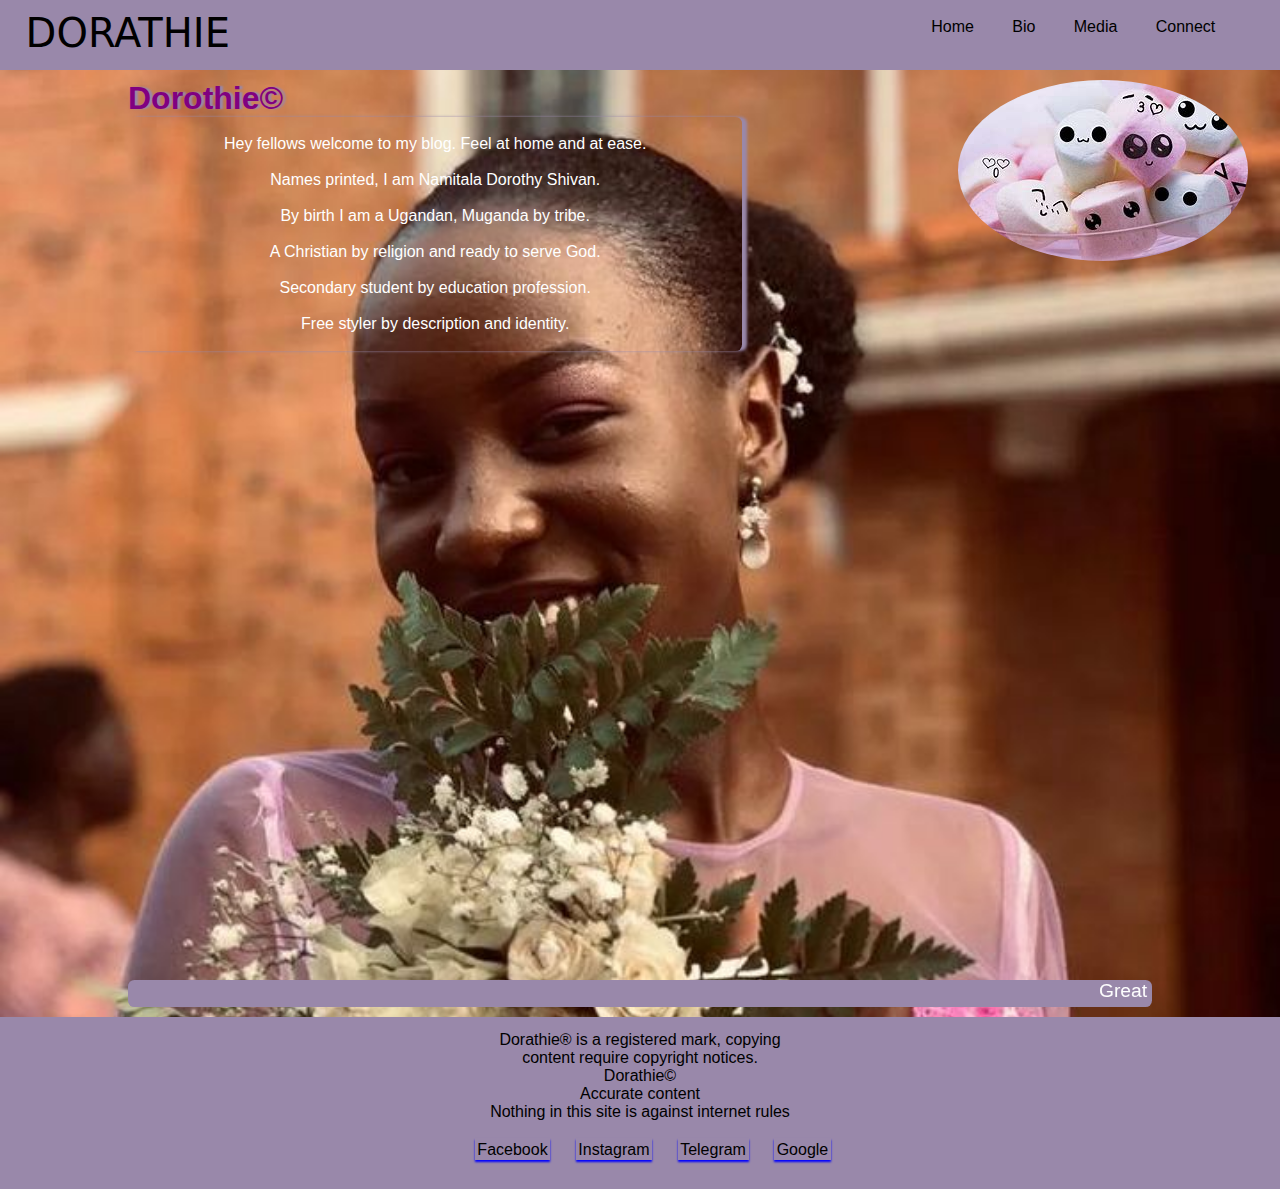
==== index.html @ 156a1bf7 "Added files" ====
<!DOCTYPE html>
<html lang="en">
<head>
    <meta charset="UTF-8">
    <meta name="viewport" content="width=device-width, initial-scale=1.0">
    <title>Dorathie Showcase</title>
    <link rel="stylesheet" href="style.css">
    <link rel="shortcut icon" href="Dorothie.png" type="image/x-icon">
    <audio autoplay src="mixkit-raising-me-higher-34.mp3"></audio>
</head>
<body class="intro_body">
    <script src="script.js"></script>

    <header class="nav_bar">
        <div class="container">
            <div class="subcontainer">
                <h1 class="logo">DORATHIE</h1>
                <div id="tab" class="nav">
                    <a href="index.html">Home</a>
                    <a href="bio.html">Bio</a>
                    <a href="media.html">Media</a>
                    <a href="connect.html">Connect</a>
                </div><br>

                <div id="ham_one" onclick="open_tab()" class="hamburger">
                    <span id="bar1" class="bar"></span>
                    <span id="bar2" class="bar"></span>
                    <span id="bar3" class="bar"></span>
                </div>
                
            </div>
        </div>
    </header>

    <div class="main">
        <div class="container">
            <div class="subcontainer2">
                <div class="content">
                    <h1 class="top_head">Dorothie&copy</h1>
                    <img class="pic_mash" src="back_dolls.jpg" alt="Mashmellos">
                    <div class="mdata">
                        <br>
                        <p class="top_para">Hey fellows welcome to my blog. Feel at home and at ease.</p>
                        <br>
                        <p>Names printed, I am Namitala Dorothy Shivan.</p>
                        <br>
                        <p>By birth I am a Ugandan, Muganda by tribe.</p>
                        <br>
                        <p>A Christian by religion and ready to serve God.</p>
                        <br>
                        <p>Secondary student by education profession.</p>
                        <br>
                        <p>Free styler by description and identity.</p><br>
                    </div>
                    <br>
                    
                   
                </div>
                <div class="home_marq">
                    <marquee>Great welcome to my blog, enjoy surfing my content. I Shivan I've tried to present atleast half of my life.</marquee>
                </div>
            </div>
        </div>
    </div>
    
    <footer class="footer_note">
        <section  class="footer_data">Dorathie&reg is a registered mark, copying content require copyright notices. <br> Dorathie&copy <br> Accurate content <br> Nothing in this site is against internet rules</section>
        <br>
        <div class="footer_links">
            <a href="https://www.facebook.com">Facebook</a><a href="https://www.instagram.com">Instagram</a><a href="https://telegram.com">Telegram</a><a href="https://www.google.com">Google</a>
        </div><br>
    </footer>
   

</body>
</html>
---- style.css ----
*{
    padding: 0%;
    margin: 0%;
}

body{
    font-family: 'Poppins',sans-serif;
}

.content{
    height: 100vh;
}

.nav_bar{
    position: fixed;
    top: 0;
    left: 0;
    right: 0;
    width: 100%;
    height: 70px;
    background: #98a;
}

.container{
    width: 100%;
}

.subcontainer{
    margin: 0 auto;
    width: 80%;
}

.subcontainer2{
    margin: 0 auto;
    width: 80%;
}

.logo{
    font-family: system-ui, -apple-system, BlinkMacSystemFont, 'Segoe UI', Roboto, Oxygen, Ubuntu, Cantarell, 'Open Sans', 'Helvetica Neue', sans-serif;
    font-size: 2.5rem;
    font-weight: lighter;
    margin-top: 10px;
    margin-left: -10%;
    transition: 0.3s;
    animation: rock 3s infinite;
    width: 18%;
    border-radius: 0.4rem;
}

@keyframes rock{
    10%{
        color: skyblue;
        text-shadow: 2px 0 2px #aa11aa;
    }
    40%{
       color: #aa11aa;
       text-shadow: 2px 0 2px skyblue;
    }
    80%{
        color: skyblue;
        text-shadow: 2px 0 2px #aa11aa;
    }
    100%{
        color: #aa11aa;
        text-shadow: 2px 0 2px skyblue;
    }
}

.nav{
    display: flex;
    flex-direction: row;
    margin: -4% 75%;
    z-index: 10;
    transition: 0.3s;
}

a{
    text-decoration: none;
    color: black;
}

.nav a{
    text-decoration: none;
    color: black;
    transition: 0.9s;
    padding: 0.2rem;
    margin-left: 2rem;
    border-radius: 0.2rem;
}

.nav a:hover{
    background: rgba(0, 0, 0, 0.5);
    color: #fff;
}

.intro_body{
    background: url("Dorothie\ Shivo.jpg");
    background-repeat: no-repeat;
    background-position: 100% -100px;
    background-size: cover;
}

.main{
    margin-bottom: 10px;
    margin-top: 70px;
    width: auto;
}
.main2{
    margin-top: 70px;
    width: auto;
    /*background: url("Dorashivo.jpg");
    background-repeat: no-repeat;
    background-size: cover;*/
}

.bar{
    display: flex;
    flex-direction: column;
    transition: 0.3s;
    width: 30px;
    height: 5px;
    margin-top: 0.2rem;
    background: black;
    color: black;
}
.bar2{
    display: flex;
    flex-direction: column;
    transition: 0.3s;
    width: 30px;
    height: 5px;
    margin-top: 0.2rem;
    background: red;
    
}

.hamburger{
    margin-left: 120%;
    margin-top: 2rem;
    visibility: collapse;
}
.hamburger2{
    margin-left: 120%;
    margin-top: 2rem;
    visibility: collapse;
}

.top_head{
    color: purple;
    margin-top: 5rem;
    text-shadow: 3px 0 2px #98a;
}

.footer_note{
    margin: auto;
    padding: 1% 0;
    text-align: center;
    width: 100%;
    background: #98a;
}

.footer_data{
    padding: 0.1%;
    margin: auto;
    width: 25%;
}

.footer_links{
    margin: auto;
}

.footer_links a{
    padding: 0.2%;
    transition: 0.9s;
    margin-left: 2%;
    box-shadow: 0 2px 2px blue;
}

.footer_links a:hover{
    background: rgba(0, 0, 0, 0.1);
    color: rgba(0, 0, 0, 0.9);
    box-shadow: 0 1px 1px #812828;
}

.image_home{
    cursor: pointer;
    width: 100%;
    margin: auto;
}

.image_pic{
    border-radius: 0.4rem;
    width: 50%;
}

.welcome{
    border-radius: 0.4rem;
    text-align: center;
    position: unset;
    margin-top: 15rem;
    margin-right: 0;
    width: 50%;
    font-size: 2rem;
    box-shadow: 1px 0 10px #98a;
}

.content{
    color: #fff;
}

.mdata{
    border-radius: 0.4rem;
    text-align: center;
    width: 60%;
    box-shadow: 5px 0 3px #98a;
    transition: 0.3s;
    animation: colour_change 1s infinite;
    position: relative;
    z-index: -1;
}

.home_marq{
    background-color: #98a;
    color: #fff;
    border-radius: 0.4rem;
    font-size: 1.2rem;
}



@keyframes colour_change{
    0%{
        text-shadow: 3px 0 3px black;
        transform: rotate(2deg);
    }
    50%{
        text-shadow: 0px 0 0px black;
        transform: translate(-2px);
    }
    100%{
        text-shadow: 3px 0 3px black;
        transform: rotate(2deg);
    }
}

.mdata p{
    color: #fff;
}

.content p{
    font-size: 1rem;
}

.present{
    transform: skew(-5deg) rotate(-5deg) translate(-10px);
    padding: 0.4rem;
    background-color: rgba(0, 0, 0, 0.8);
    font-size: 1.2rem;
    font-weight: bolder;
    color: #fff;
    position: absolute;
    bottom: 0%;
    transition: 0.3s ease;
    animation: shake 1s infinite;
}

.min_head{
    color: orange;
    text-decoration: underline;
}

@keyframes shake{
    0%{
        transform: rotate(-5deg);
    }
    50%{
        transform: rotate(5deg) skew(5deg);
        background-color: #98a;
        color: black;
    }
    100%{
        transform: rotate(-5deg);
    }
    
}

.pic_mash{
    position: absolute;
    right: 2rem;
    top: 5rem;
    z-index: -1;
    border-radius: 100%;
}


.short_link{
    color: blue;
}

.scroll{
    background: rgba(0, 0, 0, 0.2);
    border-radius: 0.4rem;
}

.doro_logo{
    width: 15%;
    left: 8rem;
    top: 25rem;
    position: absolute;
    border-radius: 100%;
    transition: 0.3s ease;
    animation: go 5s infinite;
    z-index: -1;
}

@keyframes go{
    0%{
        transform: rotateZ(360deg);
    }
    50%{
        transform: rotateZ(-360deg);
    }    
    100%{
        transform: rotateZ(-360deg);
    }
}

.statements{
    padding: 2rem;
    box-shadow: 4px 0 3px #98a;
}

.image_media{
    border-radius: 0.4rem;
    text-align: center;
    padding: 0.1rem;
}

.image_media img{
    box-shadow: 5px 2px 5px #98a;
}

.form{
    text-align: center;
    margin: auto;
    width: 30%;
    padding: 1rem;
}

.form form{
    border-radius: 0.4rem;
    border: 3px solid #fff;
    padding: 2rem;
    background: #98a;
    box-shadow: 9px 0 12px #112233;
}

.form form input{
    font-size: 1rem;
    margin-top: 0.4rem;
    outline: none;
    height: 1.5rem;
}

::placeholder{
    font-size: 1rem;
    padding: 0.1rem;
}

.take_message{
    width: 100%;
    outline: none;
    cursor: pointer;
    background: #fff;
    border: 0;
    border-radius: 0.3rem;
}

.take_message:hover{
    box-shadow: 2px 0 2px #112233;
    background-color: rgba(0, 0, 0, 0.3);
}

textarea{
    caret-color: #98a;
    padding: 0.2rem;
    outline: none;
}


.connect_img{
    margin-left: 40%;
    width: 20%;
    border-radius: 100%;
    box-shadow: 2px 2px 15px #112233;
}

.disp{
    visibility: collapse;
    box-sizing: border-box;
    position: fixed;
    text-align: center;
    padding-top: 10%;
    transition: 0.5s;
    cursor: pointer;
    width: 100%;
    height: 100%;
    margin: auto;
    z-index: 2;
    top: 0px;
    bottom: 0;
    left: 0;
    right: 0;
    background-color: rgba(0, 0, 0, 0.9);
}

.disp img{
    margin-top: -1rem;
    width: 30rem;
}

.disp2{
    visibility: collapse;
    box-sizing: border-box;
    position: fixed;
    text-align: center;
    padding-top: 10%;
    transition: 0.5s;
    cursor: pointer;
    width: 100%;
    height: 100%;
    margin: auto;
    z-index: 2;
    top: 0px;
    bottom: 0;
    left: 0;
    right: 0;
    background-color: rgba(0, 0, 0, 0.9);
}

.disp2 img{
    margin-top: -8rem;
    width: 24rem;
}

.disp3{
    visibility: collapse;
    box-sizing: border-box;
    position: fixed;
    text-align: center;
    padding-top: 10%;
    transition: 0.5s;
    cursor: pointer;
    width: 100%;
    height: 100%;
    margin: auto;
    z-index: 2;
    top: 0px;
    bottom: 0;
    left: 0;
    right: 0;
    background-color: rgba(0, 0, 0, 0.9);
}

.disp3 img{
    margin-top: -5rem;
    width: 30rem;
}

.disp4{
    visibility: collapse;
    box-sizing: border-box;
    position: fixed;
    text-align: center;
    padding-top: 10%;
    transition: 0.5s;
    cursor: pointer;
    width: 100%;
    height: 100%;
    margin: auto;
    z-index: 2;
    top: 0px;
    bottom: 0;
    left: 0;
    right: 0;
    background-color: rgba(0, 0, 0, 0.9);
}

.disp4 img{
    margin-top: -6rem;
    width: 30rem;
}


@media(max-width: 1600px){
    .container{
        width: 100%;
    }
    
}

@media(max-width: 1024px){
    .subcontainer{
        margin: auto;
        width: 80%;
    }

    .disp img{
        margin-top: 20%;
        width: 80%;
    }

    .disp2 img{
        margin-top: 5rem;
        width: 70%;
    }

    .disp3 img{
        margin-top: 10rem;
        width: 80%;
    }

    .top_para{
        height: 10vh;
    }

    .connect_img{
        margin-left: 30%;
        width: 50%;
        box-shadow: 2px 0 10px #112233;
        border-radius: 100%;
    }

    .form{
        text-align: center;
        margin: auto;
        width: 100%;
        padding: 0.1rem;
    }

    .image_pic{
        border-radius: 0.4rem;
        width: 50%;
    }

    .doro_logo{
        width: 25%;
        top: 35rem;
        left: 1rem;
    }

    .top_para{
        margin-top: 3rem;
    }

    .subcontainer2{
        margin: auto;
        width: 95%;
    }

    .pic_mash{
        width: 10rem;
        position: absolute;
        right: 0;
        top: 4.5rem;
        z-index: -1;
        border-radius: 100%;
        animation: rol 0.3s ease-in;
    }
    
    @keyframes rol {
        0%{
            transform: rotateY(0deg);
        }
        100%{
            transform: rotateY(180deg);
        }
        
    }


    .content h1{
        font-size: 2rem;
    }

    .content p{
        font-size: 1rem;
    }

    .intro_body{
        background: url("Dorothie\ Shivo.jpg");
        background-repeat: no-repeat;
        background-position: 40% -100px;
        background-size: cover;
    }

    .main{
        margin-top: 70px;
        width: auto;
    }

    .top_head{
        font-size: 1.63rem;
    }

    .footer_links a{
        margin-right: 0.3rem;
        margin-left: 0.3rem;
        font-size: 1rem;
    }

    .image_pic{
        width: 100%;
    }

    .logo{
        font-size: 200%;
    }

    .hamburger{
        visibility: visible;
        margin-left: 90%;
        margin-top: -3rem;
    }
    .hamburger2{
        margin-left: 90%;
        margin-top: -1.5rem;
        visibility: collapse;
    }

    .nav{
        position: absolute;
        transition: 0.3s;
        left: -110%;
        display: flex;
        flex-direction: column;
        width: 100%;
        margin: auto;
        top: 70px;
        text-align: center;
        gap: 25px;
        padding: 2rem 0;
        background: #98a;
        border: 2px solid #fff;
    }


    .nav a{
        margin: auto;
        font-size: 1.2rem;
    }
}

@media(max-width: 280px){
    .footer_links a{
        margin-right: 0.6rem;
        margin-left: 0.6rem;
        font-size: 0.7rem;
    }

    .form{
        text-align: center;
        margin: auto;
        margin-left: -0.5rem;
        width: 110%;
        padding: 0rem;
    }

    .logo{
        font-size: 200%;
    }

    .present{
        font-size: 0.9rem;
        width: 80%;
    }
    
    .footer_data{
        width: 50%;
    }

    .pic_mash{
        width: 8rem;
    }

    .welcome{
        font-size: 1.5rem;
        margin-top: 2rem;
        width: 10rem;
    }

    .top_para{
        margin-top: 2rem;
    }

    .content p{
        font-size: 0.8rem;
    }
}


/*@media(min-width: 853px){
    .hamburger{
        visibility: visible;
        margin-left: 90%;
        margin-top: -3rem;
    }
    .hamburger2{
        margin-left: 90%;
        margin-top: -1.5rem;
        visibility: collapse;
    }
}

@media(min-width: 1024px){
    .hamburger{
        visibility: visible;
        margin-left: 64.5%;
        margin-top: -3rem;
    }
    .hamburger2{
        margin-left: 90%;
        margin-top: -1.5rem;
        visibility: collapse;
    }
}*/
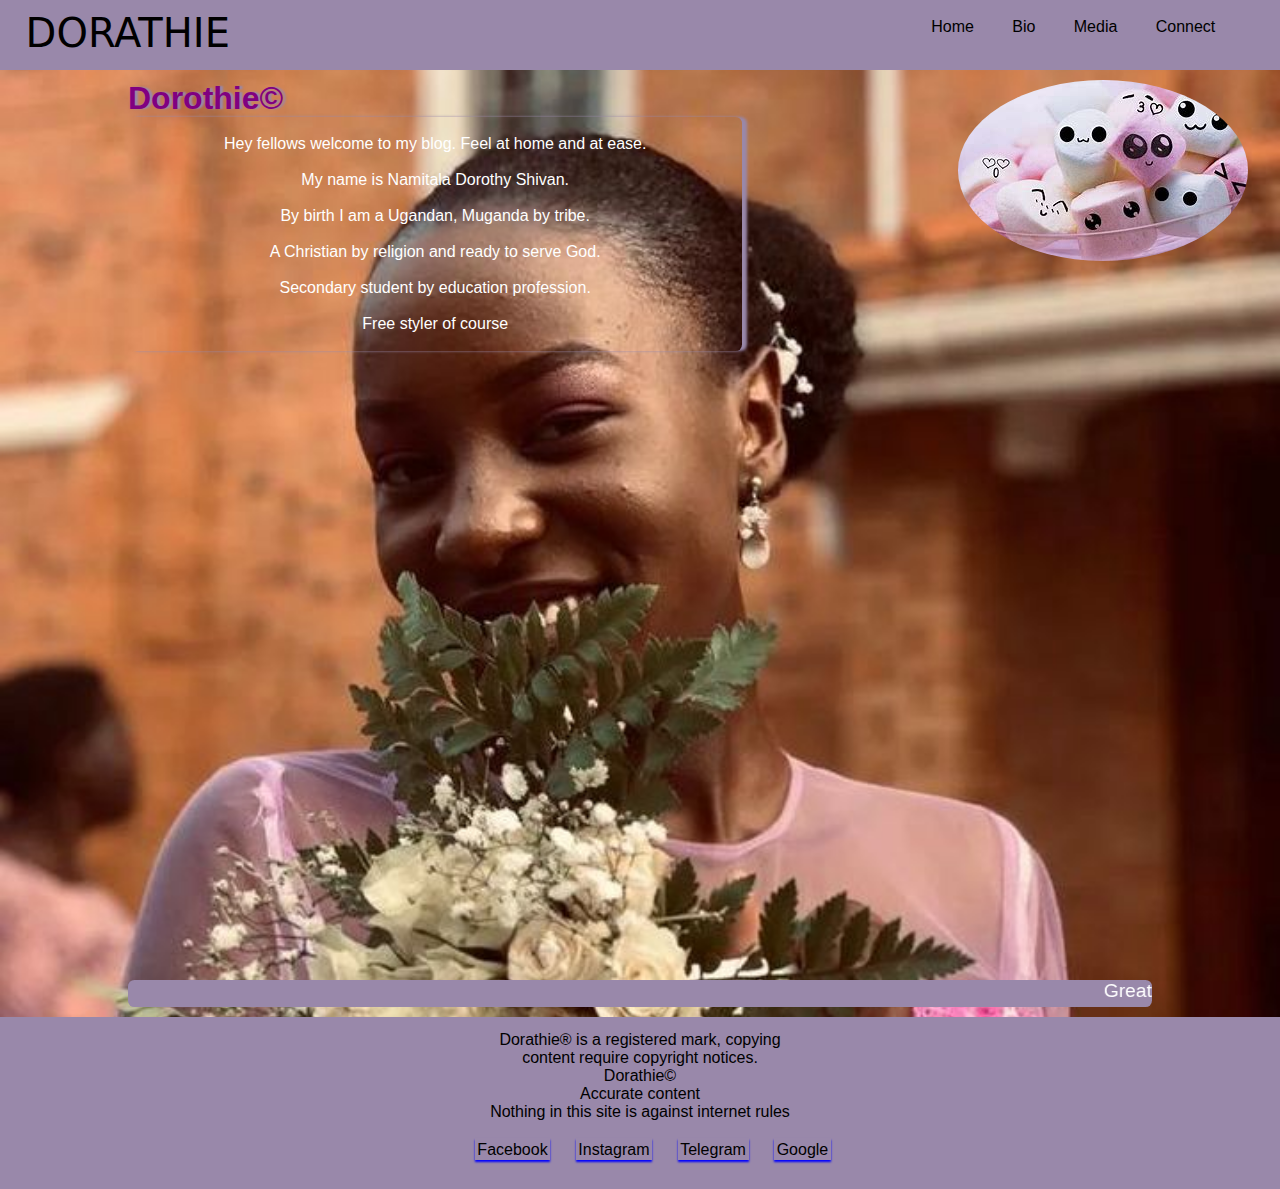
==== commit 1c47e820: "Update index.html" ====
--- a/index.html
+++ b/index.html
@@ -42,7 +42,7 @@
                         <br>
                         <p class="top_para">Hey fellows welcome to my blog. Feel at home and at ease.</p>
                         <br>
-                        <p>Names printed, I am Namitala Dorothy Shivan.</p>
+                        <p>My name is Namitala Dorothy Shivan.</p>
                         <br>
                         <p>By birth I am a Ugandan, Muganda by tribe.</p>
                         <br>
@@ -50,7 +50,7 @@
                         <br>
                         <p>Secondary student by education profession.</p>
                         <br>
-                        <p>Free styler by description and identity.</p><br>
+                        <p>Free styler of course</p><br>
                     </div>
                     <br>
                     
